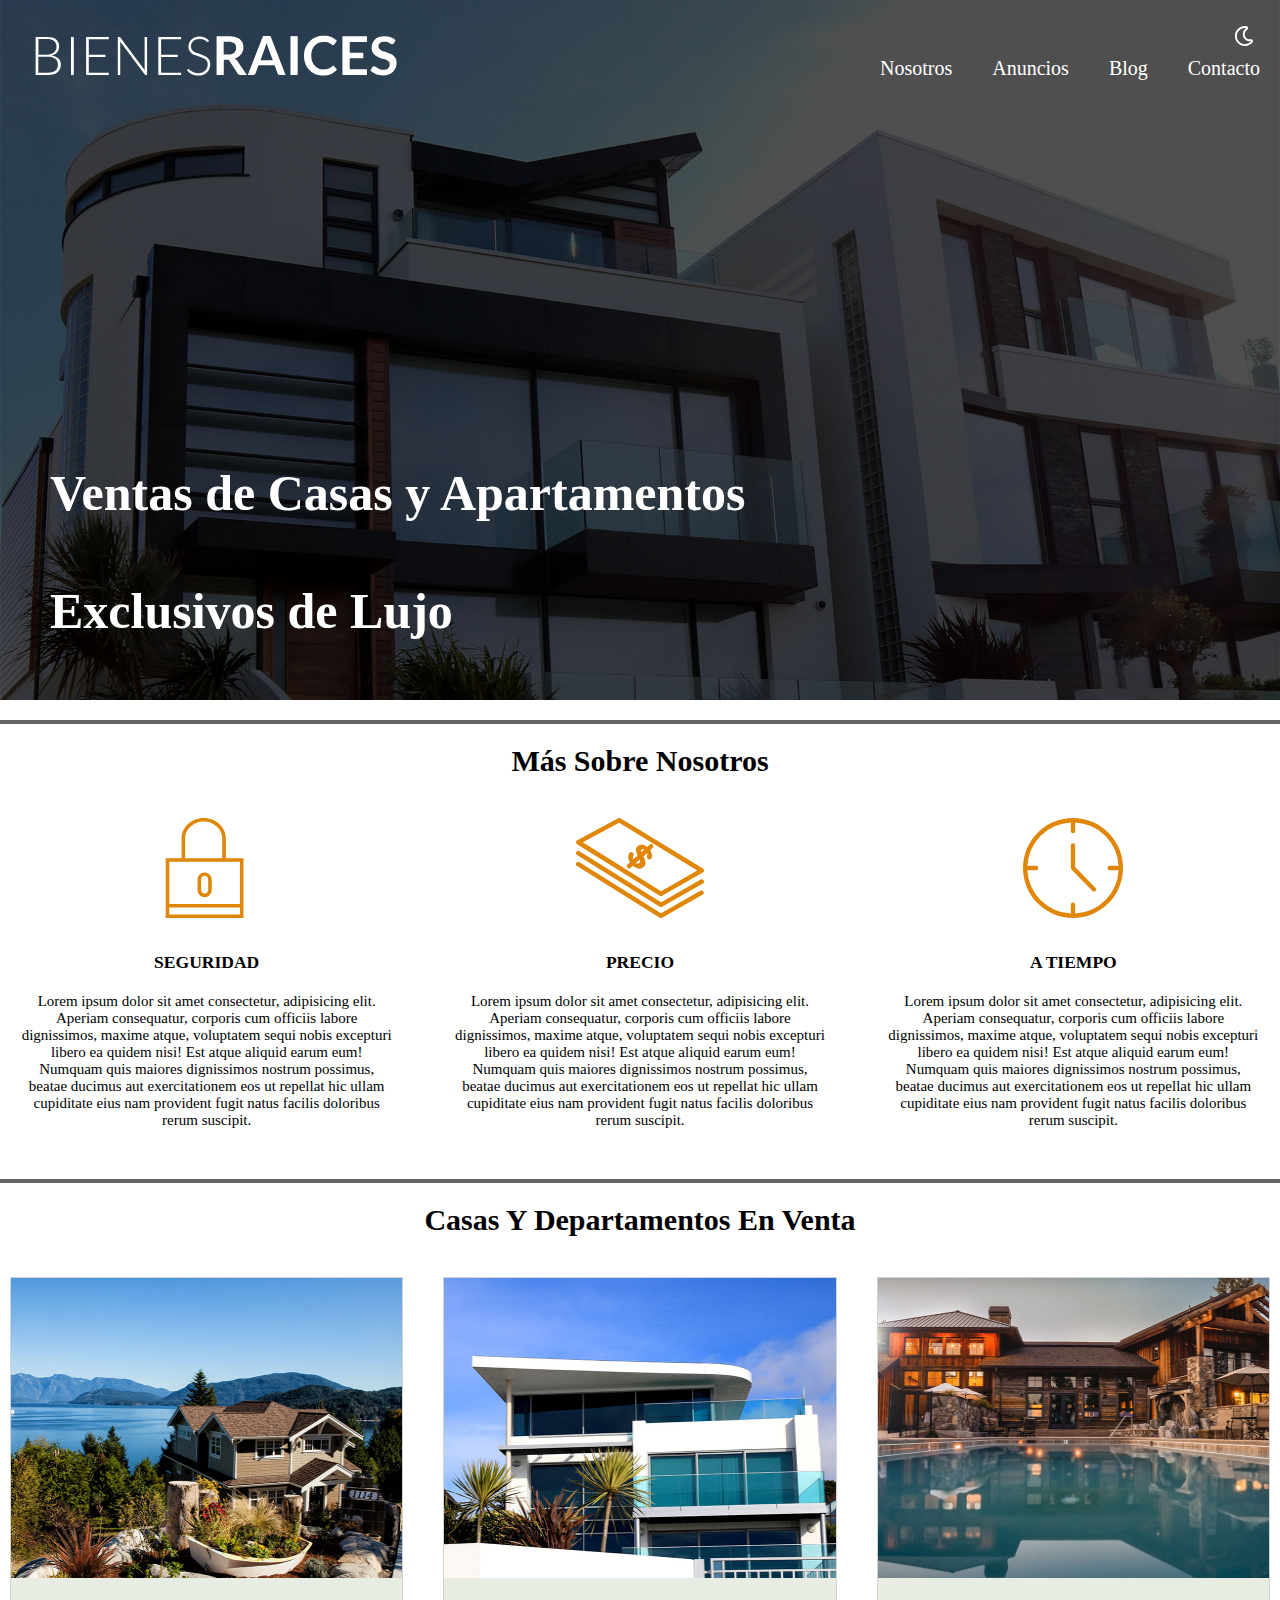
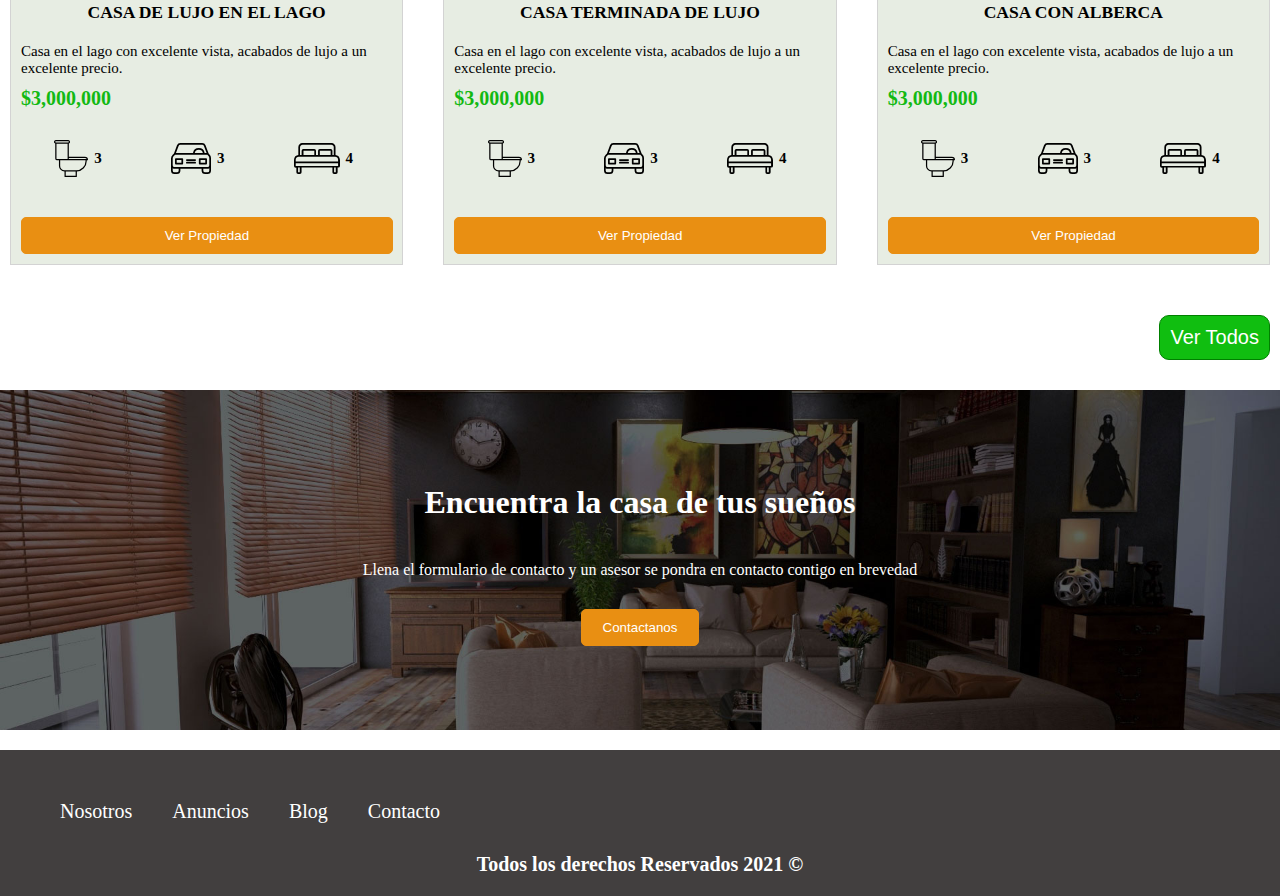
==== Views/Home/index.html @ a9c7bd70 "Creacion del index de la pagina Web" ====
<!DOCTYPE html>
<html lang="en">

<head>
    <meta charset="UTF-8">
    <meta http-equiv="X-UA-Compatible" content="IE=edge">
    <meta name="viewport" content="width=device-width, initial-scale=1.0">
    <link rel="stylesheet" href="/Styles/style.css">
    <title>Bienes Raices</title>
</head>

<body>
    <header class="header_index">
        <div class="container_header_index_top">
            <div class="header_index-top">
                <img src="/Media/img/logo.svg" alt="img_logo">
            </div>
            <nav class="container_item_nav">
                <ul class="container_item_ul">
                    <li class="item_header"><a class="item_header" href="#">Nosotros</a></li>
                    <li class="item_header"><a class="item_header" href="#">Anuncios</a></li>
                    <li class="item_header"><a class="item_header" href="#">Blog</a></li>
                    <li class="item_header"><a class="item_header" href="#">Contacto</a></li>
                    <li>
                        <button class="button_index_darkmode" type="button"><img src="/Media/img/dark-mode.svg"
                                alt="nurbo" width="20px"></button>
                    </li>
                </ul>
            </nav>

        </div>
        <div class="header_index-bottom">
            <h2>Ventas de Casas y Apartamentos </h2>
            <h2>Exclusivos de Lujo</h2>
        </div>
    </header>
    <hr>

    <section>
        <div>
            <h2 class="titulo">Más Sobre Nosotros</h2>
            <div class="container">
                <div class="item">
                    <img class="img_icon" src="/Media/img/icono1.svg" alt="" srcset="">
                    <h3 class="item_title">Seguridad</h3>
                    <p>Lorem ipsum dolor sit amet consectetur, adipisicing elit. Aperiam consequatur, corporis cum
                        officiis labore dignissimos, maxime atque, voluptatem sequi nobis excepturi libero ea quidem
                        nisi! Est atque aliquid earum eum!
                        Numquam quis maiores dignissimos nostrum possimus, beatae ducimus aut exercitationem eos ut
                        repellat hic ullam cupiditate eius nam provident fugit natus facilis doloribus rerum suscipit.
                    </p>
                </div>
                <div class="item">
                    <img class="img_icon" src="/Media/img/icono2.svg" alt="" srcset="">
                    <h3 class="item_title">Precio</h3>
                    <p>Lorem ipsum dolor sit amet consectetur, adipisicing elit. Aperiam consequatur, corporis cum
                        officiis labore dignissimos, maxime atque, voluptatem sequi nobis excepturi libero ea quidem
                        nisi! Est atque aliquid earum eum!
                        Numquam quis maiores dignissimos nostrum possimus, beatae ducimus aut exercitationem eos ut
                        repellat hic ullam cupiditate eius nam provident fugit natus facilis doloribus rerum suscipit.
                    </p>
                </div>
                <div class="item">
                    <img class="img_icon" src="/Media/img/icono3.svg" alt="" srcset="">
                    <h3 class="item_title">A tiempo</h3>
                    <p>Lorem ipsum dolor sit amet consectetur, adipisicing elit. Aperiam consequatur, corporis cum
                        officiis labore dignissimos, maxime atque, voluptatem sequi nobis excepturi libero ea quidem
                        nisi! Est atque aliquid earum eum!
                        Numquam quis maiores dignissimos nostrum possimus, beatae ducimus aut exercitationem eos ut
                        repellat hic ullam cupiditate eius nam provident fugit natus facilis doloribus rerum suscipit.
                    </p>
                </div>
            </div>
        </div>
        <hr>
        <div>
            <h2 class="titulo">casas y departamentos en venta</h2>
            <div class="container ">
                <div class="item_1 background-color_grey">
                    <img class="img_icon_anuncio" src="/Media/img/anuncio1.jpg" alt="" srcset="">
                    <h3 class="item_title">Casa de Lujo en el Lago</h3>
                    <p class="text_left margin-10">Casa en el lago con excelente vista, acabados de lujo a un excelente precio.
                    </p>
                    <p class="txt_precio text_left">$3,000,000</p>
                    <div class="container justify-content_space-evenly">
                        <div class="container_item_icon">
                            <img src="/Media/img/icono_wc.svg" alt="" srcset="">
                            <p class="bold">3</p>
                        </div>
                        <div class="container_item_icon">
                            <img src="/Media/img/icono_estacionamiento.svg" alt="" srcset="">
                            <p class="bold">3</p>
                        </div>
                        <div class="container_item_icon">
                            <img src="/Media/img/icono_dormitorio.svg" alt="" srcset="">
                            <p class="bold">4</p>
                        </div>
                    </div>
                    <button class="boton_1">Ver Propiedad</button>
                </div>
                <div class="item_1">
                    <img class="img_icon_anuncio" src="/Media/img/anuncio2.jpg" alt="" srcset="">
                    <h3 class="item_title">Casa Terminada de Lujo</h3>
                    <p class="text_left margin-10">Casa en el lago con excelente vista, acabados de lujo a un excelente precio.
                    </p>
                    <p class="txt_precio text_left">$3,000,000</p>
                    <div class="container justify-content_space-evenly">
                        <div class="container_item_icon">
                            <img src="/Media/img/icono_wc.svg" alt="" srcset="">
                            <p class="bold">3</p>
                        </div>
                        <div class="container_item_icon">
                            <img src="/Media/img/icono_estacionamiento.svg" alt="" srcset="">
                            <p class="bold">3</p>
                        </div>
                        <div class="container_item_icon">
                            <img src="/Media/img/icono_dormitorio.svg" alt="" srcset="">
                            <p class="bold">4</p>
                        </div>
                    </div>
                    <button class="boton_1">Ver Propiedad</button>
                </div>
                <div class="item_1">
                    <img class="img_icon_anuncio" src="/Media/img/anuncio3.jpg" alt="" srcset="">
                    <h3 class="item_title">Casa con Alberca</h3>
                    <p class="text_left margin-10">Casa en el lago con excelente vista, acabados de lujo a un excelente precio.
                    </p>
                    <p class="txt_precio text_left">$3,000,000</p>
                    <div class="container justify-content_space-evenly">
                        <div class="container_item_icon">
                            <img src="/Media/img/icono_wc.svg" alt="" srcset="">
                            <p class="bold">3</p>
                        </div>
                        <div class="container_item_icon">
                            <img src="/Media/img/icono_estacionamiento.svg" alt="" srcset="">
                            <p class="bold">3</p>
                        </div>
                        <div class="container_item_icon">
                            <img src="/Media/img/icono_dormitorio.svg" alt="" srcset="">
                            <p class="bold">4</p>
                        </div>
                    </div>
                    <button class="boton_1">Ver Propiedad</button>
                </div>
            </div>
            <div class="display_flex_flex-end">
                <button class="boton_2">Ver Todos</button>
            </div>
        </div>
        <div class="margin-top-20px margin-bottom-20px">
            <div class="container_img_encuentra display_flex_center">
                <div class="container_text_encuentra">
                    <h1>Encuentra la casa de tus sueños</h1>
                    <p>Llena el formulario de contacto y un asesor se pondra en contacto contigo en brevedad</p>
                    <button class="boton_1">Contactanos</button>
                </div>
        </div>
    </div>

    </section>
    

    <footer>
        <div class="header_pages">
            <nav class="container_item_nav ">
                <ul class="container_item_ul margin-top-40px">
                    <li class="item_header"><a class="item_header" href="#">Nosotros</a></li>
                    <li class="item_header"><a class="item_header" href="#">Anuncios</a></li>
                    <li class="item_header"><a class="item_header" href="#">Blog</a></li>
                    <li class="item_header"><a class="item_header" href="#">Contacto</a></li>
                </ul>
            </nav>
            <div class="container_footer">
                <h2 class="color-white font-size-20">Todos los derechos Reservados 2021 &copy</h2>
            </div>

        </div>
    </footer>
</body>

</html>
---- Styles/style.css ----
*{
    box-sizing: border-box;
    margin: 0;
}
/* HEADER */
.header_pages{
    /* border: 1px solid black; */
    background-color:rgb(66, 63, 63)
}
.header_index{
    background-image: url(/Media/img/header.jpg);
    /* background-size: contain; */
    background-size: cover;
    background-position: center;
    background-repeat:no-repeat;
    /* background-size: 100%; */

}
.container_footer{
    align-items: center;
    text-align: center;
    padding:20px;
}
.button_index_darkmode{
    /* width:20px; */
    background-color: transparent;
    border: none;
    /* float: right; */
    position:absolute;
    top: 25px;
    right:20px;

}
.container_header_index_top{
    padding:20px 0px 10px 10px;
    display:flex;
    justify-content: space-between;
}
.icon_navbar_header{
    
    width:30px;
    float: right;
    position:relative;
    top: 0px;
}
hr{
    margin:20px 0 20px 0;
    border: 2px solid black;
    opacity: 0.6;
}
.container_item_nav{
    display: flex;
    align-items:flex-end;
}
.container_item_ul{
    list-style: none;
    display:flex;
}
.item_header{
    color: white;
    margin: 10px;
    font-size: 20px;
    text-decoration: none;
}
.header_index-top img{
    width: 400px;

}

/* BODY */
.header_index-bottom{
height: 600px;
display: flex;
flex-direction: column;
align-items: flex-start;
justify-content: flex-end;


}

.header_index-bottom h2{
    color:white;
    /* border: 10px solid white; */
    font-size: 50px;
    margin-left: 50px;
    margin-top: 0px;
    margin-bottom: 60px;
}
.titulo{
    text-align: center;
    font-size: 30px;
    text-transform: capitalize;
}
.container{
    display: flex;
    gap: 20px;
    margin-bottom: 30px;
    margin-top: 30px;
}

.item{
    color: black;
    /* margin: 10px; */
    font-size: 15px;
    text-align: center;
    /* text-decoration: none; */
}
.item_1{
    color: black;
    border: 1px solid lightgray;
    width:100%;
    margin: 10px;
    font-size: 15px;
    text-align: center;
    background-color: #e7ede3;
    /* text-decoration: none; */
}
.container_item_icon{
    display: flex;
    flex-direction:row;
    align-items:center;
}
.container_item_icon p{
    margin: 6px;
    font-size: 15px;
}

.container_img_encuentra{
    background-image: url(/Media/img/encuentra.jpg);
    background-repeat: no-repeat;
    /* background-size: contain; */
    background-size: cover;
    /* background-position: center; */
    height: 340px;
    width:100%;
}

.container_text_encuentra{
    display: flex;
    flex-direction:column;
    color: white;
    align-items: center;
}
.container_text_encuentra button{
    width: 20%;
}
.container_text_encuentra h1, p{
    margin:20px;
}


.img_icon{
    height: 100px;
    margin: 10px;
}
.img_icon_anuncio{
    /* border: 1px solid black; */
    width: 100%;
    height: 300px;
    margin: 0px;
    padding: 0px;
}
.item_title{
    text-transform: uppercase;
    margin: 20px;
    font-weight: bold;

}
.txt_precio{
    font-size: 20px;
    color: rgb(19, 185, 19);
    font-weight: bold;
    margin: 10px;
}
.boton_1{
    width:95%;
    margin:10px;
    color: white;
    background-color:rgb(233, 143, 18);
    padding: 10px;
    border: 1px solid rgb(233, 143, 18);
    border-radius: 5px;
}
.boton_2{
    font-size: 20px;
    color: white;
    background-color:rgb(16, 190, 16);
    padding: 10px;
    margin: 10px;
    border: 1px solid green;
    border-radius:10px;
}

/* FOOTER */






/* COMUN */
.margin-top-40px{
    margin-top: 40px;
}
.margin-top-10px{
    margin-top: 10px;
}
.margin-top-20px{
    margin-top: 20px;
}
.margin-bottom-40px{
    margin-bottom: 40px;
}
.margin-bottom-10px{
    margin-bottom: 10px;
}
.margin-bottom-20px{
    margin-bottom: 20px;
}
.color-white{
    color: white;
}
.font-size-20{
    font-size: 20px;
}
.normal{
    font-weight: normal;
}
.bold{
    font-weight: bold;
}
.text_center{
    text-align:center;
}
.text_left{
    text-align:left;
}
.margin-20{
    margin:20px;
}
.margin-10{
    margin:10px;
}
.width-100_100{
    width:100%;
}
.height{
    height:400px;
}

.padding-left-0px{
    padding-left: 0px;
}
.justify-content_space-evenly{
    justify-content: space-evenly;
}
/* .background-color_grey{
    background-color:#e7ede3;
} */
.display_flex{
    display: flex;
}
.display_flex_flex-end{
    display: flex;
    align-items: baseline;
    justify-content: flex-end;

}
.display_flex_center{
    display: flex;
    flex-direction: column;
    justify-content: center;
    align-items: center;
}
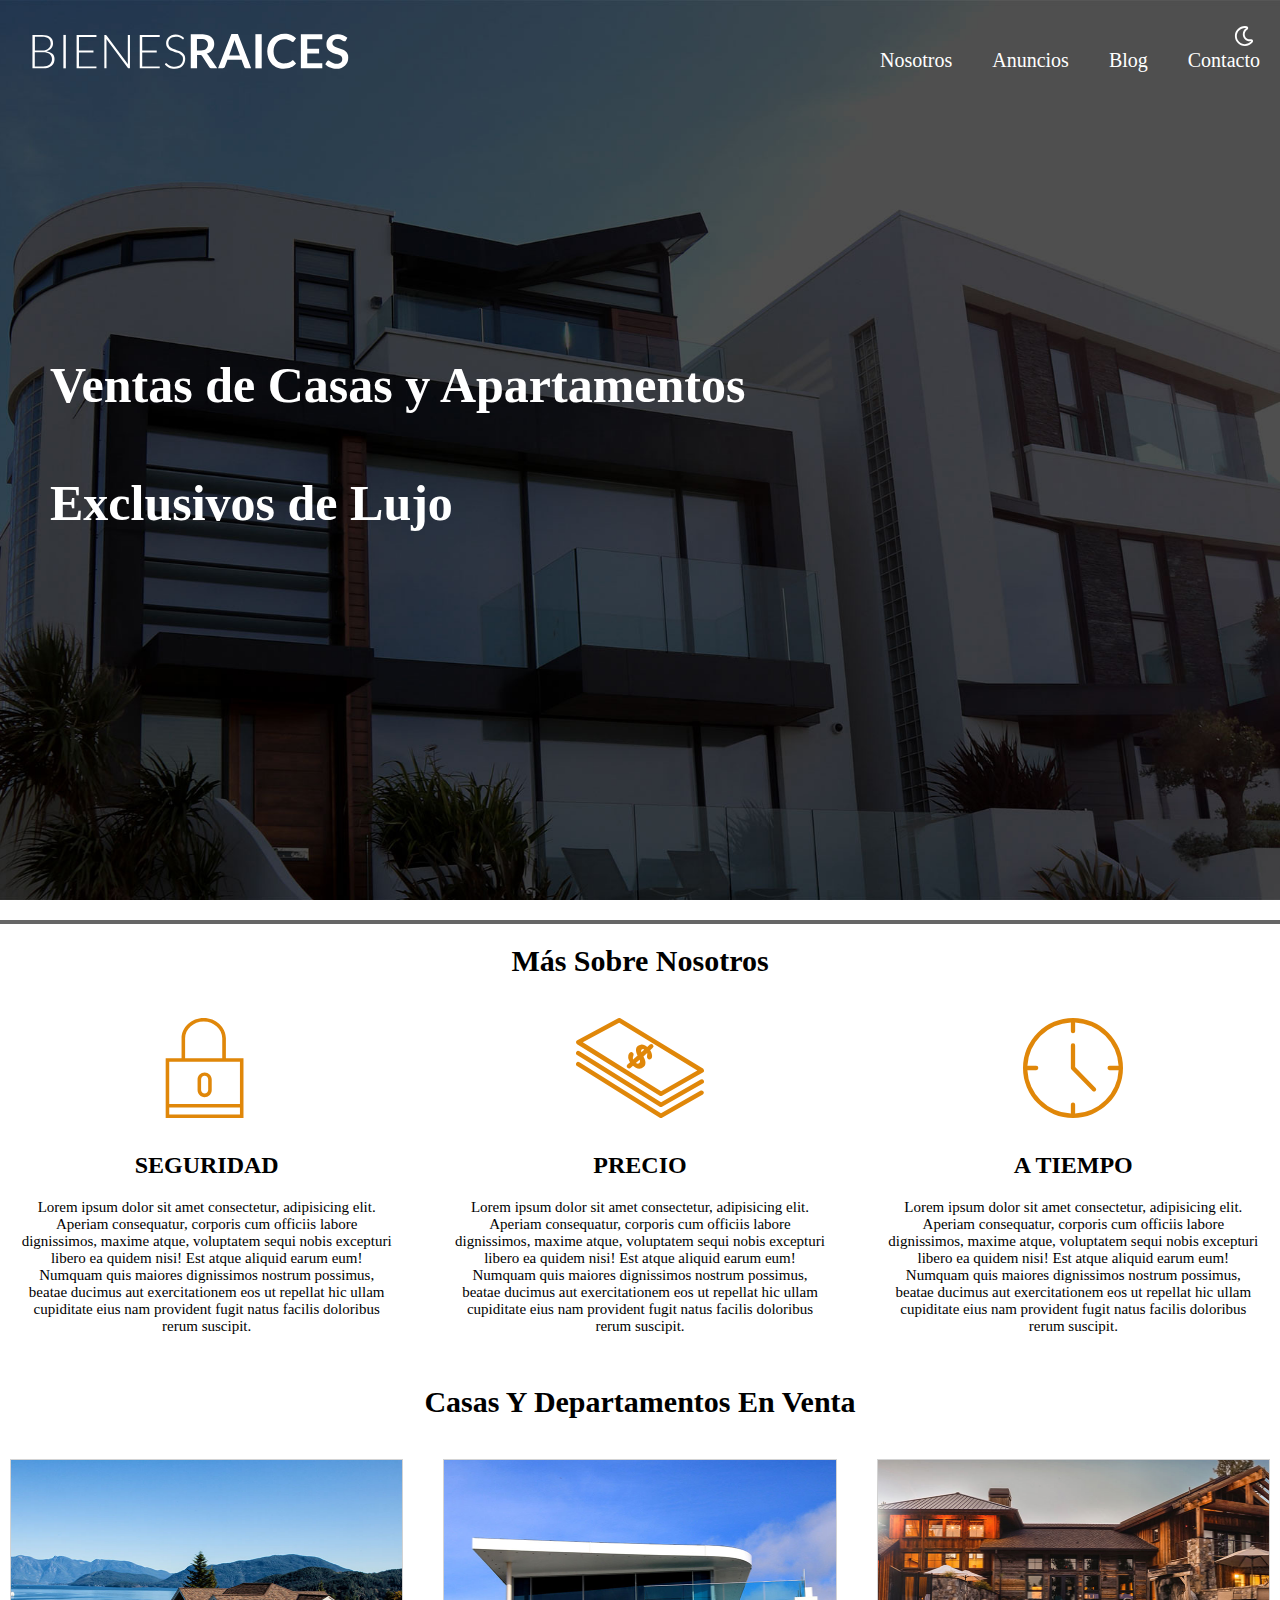
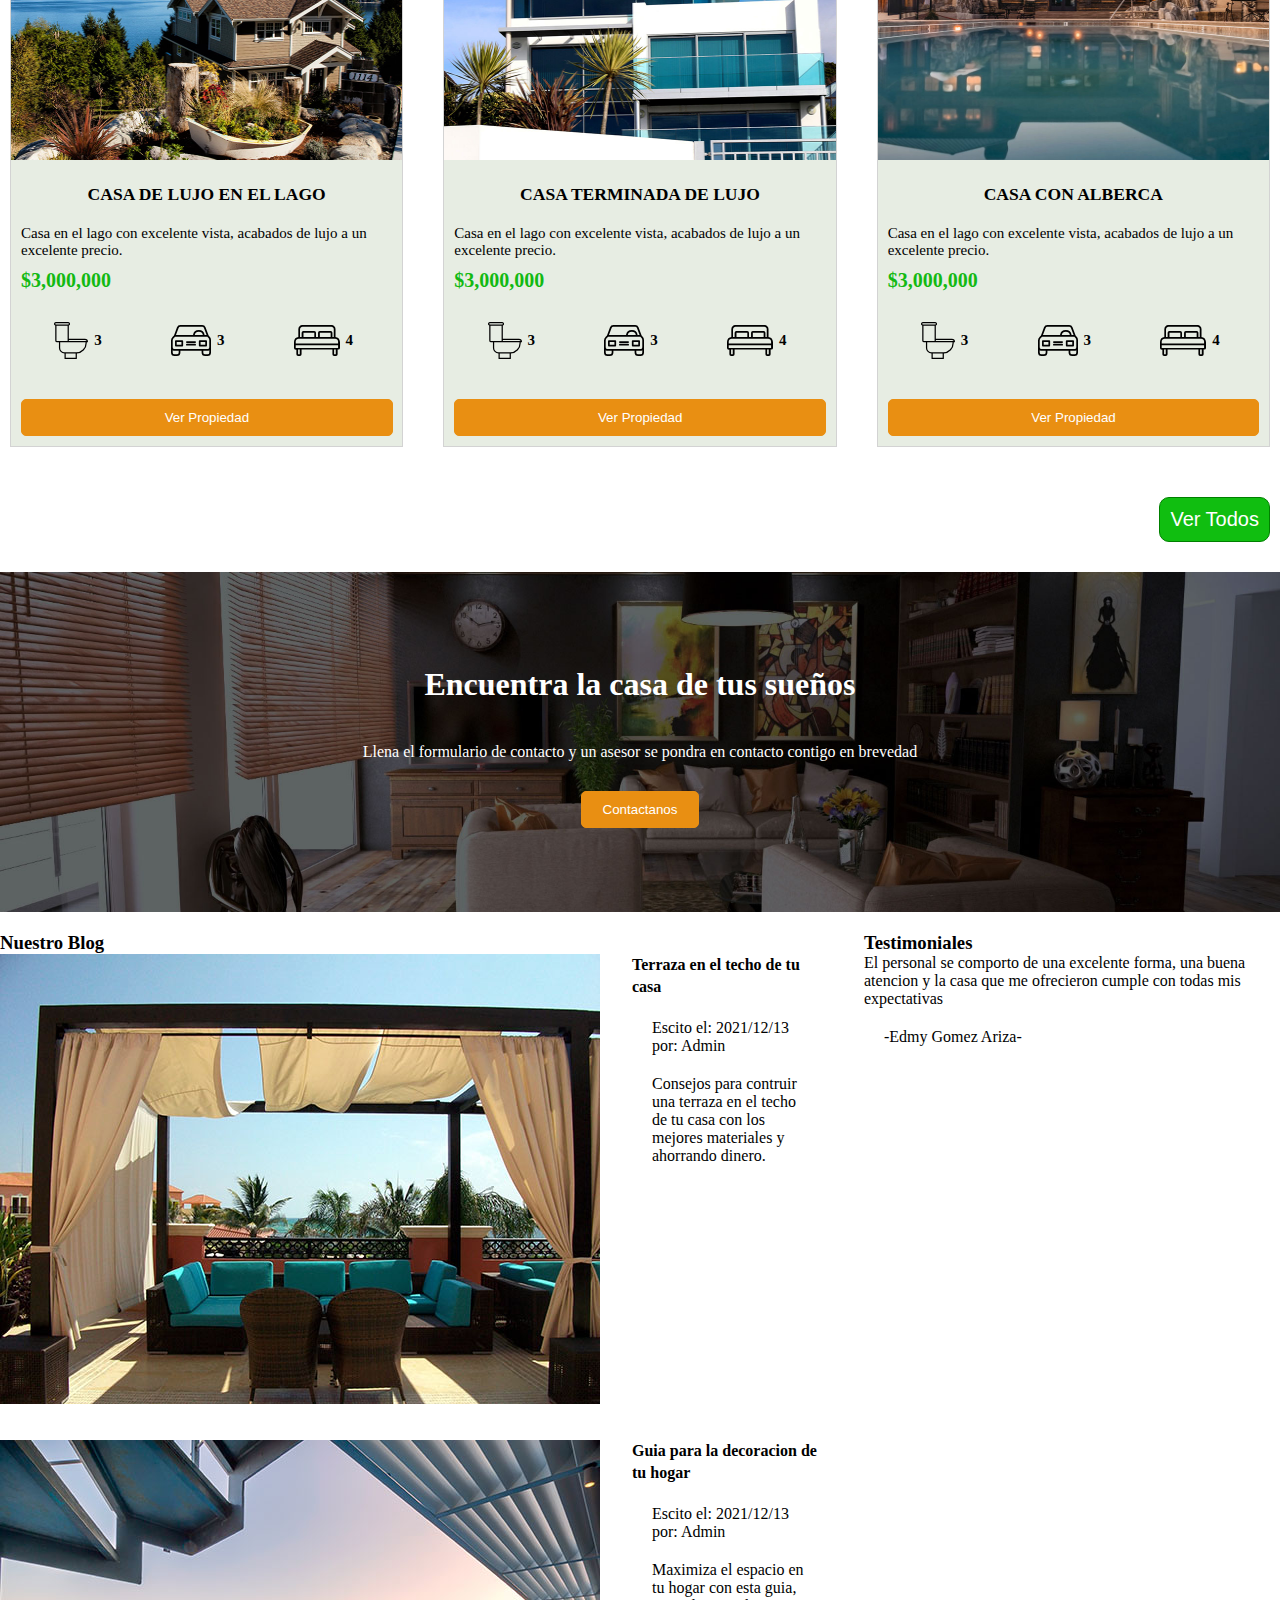
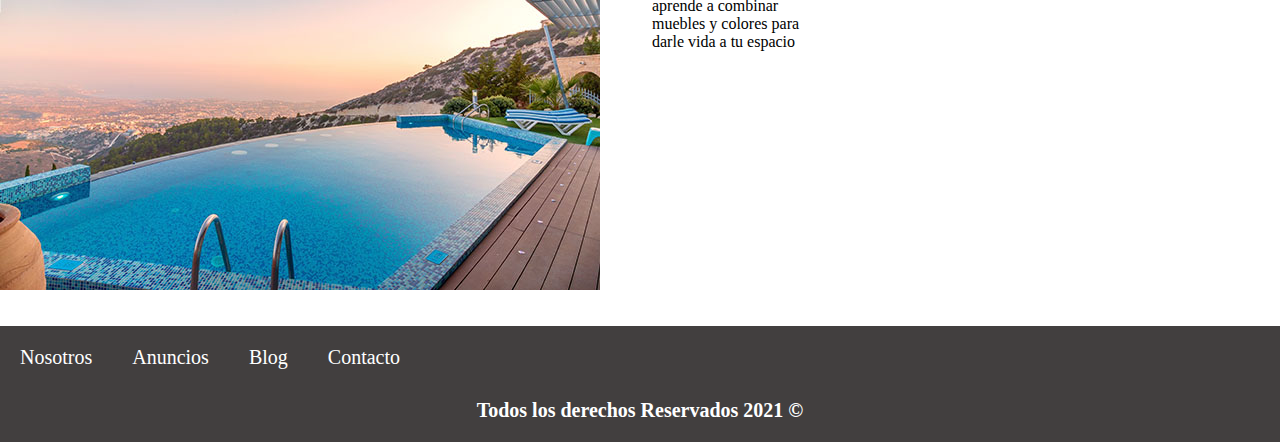
==== commit 93ebdfa3: "Se realizaron algunos arreglos a la estructura" ====
--- a/Views/Home/index.html
+++ b/Views/Home/index.html
@@ -5,7 +5,7 @@
     <meta charset="UTF-8">
     <meta http-equiv="X-UA-Compatible" content="IE=edge">
     <meta name="viewport" content="width=device-width, initial-scale=1.0">
-    <link rel="stylesheet" href="/Styles/style.css">
+    <link rel="stylesheet" href="/CSS/style.css">
     <title>Bienes Raices</title>
 </head>
 
@@ -13,14 +13,16 @@
     <header class="header_index">
         <div class="container_header_index_top">
             <div class="header_index-top">
-                <img src="/Media/img/logo.svg" alt="img_logo">
+                <a href="/Views/Home/index.html">
+                    <img src="/Media/img/logo.svg" alt="img_logo">
+                </a>
             </div>
             <nav class="container_item_nav">
                 <ul class="container_item_ul">
-                    <li class="item_header"><a class="item_header" href="#">Nosotros</a></li>
-                    <li class="item_header"><a class="item_header" href="#">Anuncios</a></li>
-                    <li class="item_header"><a class="item_header" href="#">Blog</a></li>
-                    <li class="item_header"><a class="item_header" href="#">Contacto</a></li>
+                    <li class="item_header"><a class="item_header" href="/Views/Pages/Nosotros.html">Nosotros</a></li>
+                    <li class="item_header"><a class="item_header" href="/Views/Pages/Anuncios.html">Anuncios</a></li>
+                    <li class="item_header"><a class="item_header" href="/Views/Pages/Blog.html">Blog</a></li>
+                    <li class="item_header"><a class="item_header" href="/Views/Pages/Contactanos.html">Contacto</a></li>
                     <li>
                         <button class="button_index_darkmode" type="button"><img src="/Media/img/dark-mode.svg"
                                 alt="nurbo" width="20px"></button>
@@ -42,7 +44,7 @@
             <div class="container">
                 <div class="item">
                     <img class="img_icon" src="/Media/img/icono1.svg" alt="" srcset="">
-                    <h3 class="item_title">Seguridad</h3>
+                    <h3 class="item_title icon_h3_title">Seguridad</h3>
                     <p>Lorem ipsum dolor sit amet consectetur, adipisicing elit. Aperiam consequatur, corporis cum
                         officiis labore dignissimos, maxime atque, voluptatem sequi nobis excepturi libero ea quidem
                         nisi! Est atque aliquid earum eum!
@@ -52,7 +54,7 @@
                 </div>
                 <div class="item">
                     <img class="img_icon" src="/Media/img/icono2.svg" alt="" srcset="">
-                    <h3 class="item_title">Precio</h3>
+                    <h3 class="item_title icon_h3_title">Precio</h3>
                     <p>Lorem ipsum dolor sit amet consectetur, adipisicing elit. Aperiam consequatur, corporis cum
                         officiis labore dignissimos, maxime atque, voluptatem sequi nobis excepturi libero ea quidem
                         nisi! Est atque aliquid earum eum!
@@ -62,7 +64,7 @@
                 </div>
                 <div class="item">
                     <img class="img_icon" src="/Media/img/icono3.svg" alt="" srcset="">
-                    <h3 class="item_title">A tiempo</h3>
+                    <h3 class="item_title icon_h3_title">A tiempo</h3>
                     <p>Lorem ipsum dolor sit amet consectetur, adipisicing elit. Aperiam consequatur, corporis cum
                         officiis labore dignissimos, maxime atque, voluptatem sequi nobis excepturi libero ea quidem
                         nisi! Est atque aliquid earum eum!
@@ -72,14 +74,17 @@
                 </div>
             </div>
         </div>
-        <hr>
+    </section>
+    <main>
+
         <div>
             <h2 class="titulo">casas y departamentos en venta</h2>
             <div class="container ">
-                <div class="item_1 background-color_grey">
+                <div class="item_1 background-color_grey ">
                     <img class="img_icon_anuncio" src="/Media/img/anuncio1.jpg" alt="" srcset="">
                     <h3 class="item_title">Casa de Lujo en el Lago</h3>
-                    <p class="text_left margin-10">Casa en el lago con excelente vista, acabados de lujo a un excelente precio.
+                    <p class="text_left margin-10">Casa en el lago con excelente vista, acabados de lujo a un excelente
+                        precio.
                     </p>
                     <p class="txt_precio text_left">$3,000,000</p>
                     <div class="container justify-content_space-evenly">
@@ -101,7 +106,8 @@
                 <div class="item_1">
                     <img class="img_icon_anuncio" src="/Media/img/anuncio2.jpg" alt="" srcset="">
                     <h3 class="item_title">Casa Terminada de Lujo</h3>
-                    <p class="text_left margin-10">Casa en el lago con excelente vista, acabados de lujo a un excelente precio.
+                    <p class="text_left margin-10">Casa en el lago con excelente vista, acabados de lujo a un excelente
+                        precio.
                     </p>
                     <p class="txt_precio text_left">$3,000,000</p>
                     <div class="container justify-content_space-evenly">
@@ -123,7 +129,8 @@
                 <div class="item_1">
                     <img class="img_icon_anuncio" src="/Media/img/anuncio3.jpg" alt="" srcset="">
                     <h3 class="item_title">Casa con Alberca</h3>
-                    <p class="text_left margin-10">Casa en el lago con excelente vista, acabados de lujo a un excelente precio.
+                    <p class="text_left margin-10">Casa en el lago con excelente vista, acabados de lujo a un excelente
+                        precio.
                     </p>
                     <p class="txt_precio text_left">$3,000,000</p>
                     <div class="container justify-content_space-evenly">
@@ -147,27 +154,78 @@
                 <button class="boton_2">Ver Todos</button>
             </div>
         </div>
-        <div class="margin-top-20px margin-bottom-20px">
+    </main>
+    <section>
+        <div class="margin-top-20px margin-bottom-20px ">
             <div class="container_img_encuentra display_flex_center">
                 <div class="container_text_encuentra">
                     <h1>Encuentra la casa de tus sueños</h1>
                     <p>Llena el formulario de contacto y un asesor se pondra en contacto contigo en brevedad</p>
                     <button class="boton_1">Contactanos</button>
                 </div>
-        </div>
+            </div>
+        </div>
+
+    </section>
+    <div class="contenedor seccion seccion-inferior">
+        <section class="blog">
+            <h3>Nuestro Blog</h3>
+
+            <article class="entrada-blog">
+                <div class="imagen">
+                    <picture>
+                        <img loading="lazy" src="/Media/img/blog1.jpg" alt="Entrada_blog">
+                    </picture>
+                </div>
+                <div class="texto-entrada">
+                    <h4>Terraza en el techo de tu casa</h4>
+                    <p>Escito el: <span>2021/12/13</span> por: <span>Admin</span></p>
+                    <p>
+                        Consejos para contruir una terraza en el techo de tu casa con los mejores
+                        materiales y ahorrando dinero.
+                    </p>
+
+                </div>
+
+            </article>
+            <article class="entrada-blog">
+                <div class="imagen">
+                    <picture>
+                        <img loading="lazy" src="/Media/img/blog2.jpg" alt="Entrada_blog">
+                    </picture>
+                </div>
+                <div class="texto-entrada">
+                    <h4>Guia para la decoracion de tu hogar</h4>
+                    <p>Escito el: <span>2021/12/13</span> por: <span>Admin</span></p>
+                    <p>
+                        Maximiza el espacio en tu hogar con esta guia, aprende a combinar muebles y colores para darle vida a tu espacio 
+                    </p>
+
+                </div>
+
+            </article>
+        </section>
+        <section class="testimoniales">
+            <h3>Testimoniales</h3>
+            <div class="testimonial">
+                <blockquote>
+                    El personal se comporto de una excelente forma, una buena atencion y la casa que me ofrecieron cumple con todas mis expectativas
+                </blockquote>
+                <p>-Edmy Gomez Ariza-</p>
+            </div>
+
+        </section>
     </div>
 
-    </section>
-    
 
     <footer>
         <div class="header_pages">
             <nav class="container_item_nav ">
-                <ul class="container_item_ul margin-top-40px">
-                    <li class="item_header"><a class="item_header" href="#">Nosotros</a></li>
-                    <li class="item_header"><a class="item_header" href="#">Anuncios</a></li>
-                    <li class="item_header"><a class="item_header" href="#">Blog</a></li>
-                    <li class="item_header"><a class="item_header" href="#">Contacto</a></li>
+                <ul class="container_item_ul margin-top-10px padding-left-0px">
+                    <li class="item_header"><a class="item_header" href="/Views/Pages/Nosotros.html">Nosotros</a></li>
+                    <li class="item_header"><a class="item_header" href="/Views/Pages/Anuncios.html">Anuncios</a></li>
+                    <li class="item_header"><a class="item_header" href="/Views/Pages/Blog.html">Blog</a></li>
+                    <li class="item_header"><a class="item_header" href="/Views/Pages/Contactanos.html">Contacto</a></li>
                 </ul>
             </nav>
             <div class="container_footer">
--- a/CSS/style.css
+++ b/CSS/style.css
@@ -0,0 +1,312 @@
+*{
+    box-sizing: border-box;
+    margin: 0;
+}
+/* HEADER */
+.header_pages{
+    /* border: 1px solid black; */
+    background-color:rgb(66, 63, 63)
+}
+.header_index{
+    background-image: url(/Media/img/header.jpg);
+    /* background-size: contain; */
+    height:100vh;
+    background-size: cover;
+    background-position: center;
+    background-repeat:no-repeat;
+    /* background-size: 100%; */
+
+}
+.container_footer{
+    align-items: center;
+    text-align: center;
+    padding:20px;
+}
+.button_index_darkmode{
+    /* width:20px; */
+    background-color: transparent;
+    border: none;
+    /* float: right; */
+    position:absolute;
+    top: 25px;
+    right:20px;
+
+}
+.container_header_index_top{
+    padding:20px 0px 10px 10px;
+    display:flex;
+    justify-content: space-between;
+}
+.icon_navbar_header{
+    
+    width:30px;
+    float: right;
+    position:relative;
+    top: 0px;
+}
+hr{
+    margin:20px 0 20px 0;
+    border: 2px solid black;
+    opacity: 0.6;
+}
+.container_item_nav{
+    display: flex;
+    align-items:flex-end;
+}
+.container_item_ul{
+    list-style: none;
+    display:flex;
+}
+.item_header{
+    color: white;
+    margin: 10px;
+    font-size: 20px;
+    text-decoration: none;
+}
+.header_index-top img{
+    width: 350px;
+
+}
+
+/* BODY */
+.header_index-bottom{
+height: 500px;
+display: flex;
+flex-direction: column;
+align-items: flex-start;
+justify-content: flex-end;
+
+
+}
+
+.header_index-bottom h2{
+    color:white;
+    /* border: 10px solid white; */
+    font-size: 50px;
+    margin-left: 50px;
+    margin-top: 0px;
+    margin-bottom: 60px;
+}
+.titulo{
+    text-align: center;
+    font-size: 30px;
+    text-transform: capitalize;
+}
+.container{
+    display: flex;
+    gap: 20px;
+    margin-bottom: 30px;
+    margin-top: 30px;
+}
+
+.item{
+    color: black;
+    /* margin: 10px; */
+    font-size: 15px;
+    text-align: center;
+    /* text-decoration: none; */
+}
+.item_1{
+    color: black;
+    border: 1px solid lightgray;
+    width:100%;
+    margin: 10px;
+    font-size: 15px;
+    text-align: center;
+    background-color: #e7ede3;
+    /* text-decoration: none; */
+}
+.container_item_icon{
+    display: flex;
+    flex-direction:row;
+    align-items:center;
+}
+.container_item_icon p{
+    margin: 6px;
+    font-size: 15px;
+}
+
+.container_img_encuentra{
+    background-image: url(/Media/img/encuentra.jpg);
+    background-repeat: no-repeat;
+    /* background-size: contain; */
+    background-size: cover;
+    /* background-position: center; */
+    height: 340px;
+    width:100%;
+}
+
+.container_text_encuentra{
+    display: flex;
+    flex-direction:column;
+    color: white;
+    align-items: center;
+}
+.container_text_encuentra button{
+    width: 20%;
+}
+.container_text_encuentra h1, p{
+    margin:20px;
+}
+
+
+.img_icon{
+    height: 100px;
+    margin: 10px;
+}
+.img_icon_anuncio{
+    /* border: 1px solid black; */
+    width: 100%;
+    height: 300px;
+    margin: 0px;
+    padding: 0px;
+}
+.item_title{
+    text-transform: uppercase;
+    margin: 20px;
+    font-weight: bold;
+
+}
+.txt_precio{
+    font-size: 20px;
+    color: rgb(19, 185, 19);
+    font-weight: bold;
+    margin: 10px;
+}
+.boton_1{
+    width:95%;
+    margin:10px;
+    color: white;
+    background-color:rgb(233, 143, 18);
+    padding: 10px;
+    border: 1px solid rgb(233, 143, 18);
+    border-radius: 5px;
+}
+.boton_2{
+    font-size: 20px;
+    color: white;
+    background-color:rgb(16, 190, 16);
+    padding: 10px;
+    margin: 10px;
+    border: 1px solid green;
+    border-radius:10px;
+}
+
+.seccion-inferior{
+    display: grid;
+    grid-template-columns: 2fr 1fr;
+    column-gap: 2rem;
+}
+.entrada-blog{
+    margin-bottom: 2rem;
+    display: grid;
+    grid-template-columns:1fr 2fr;
+    column-gap:2rem;
+}
+
+.texto-entrada h4{
+    margin: 0;
+    line-height: 1.4;
+
+}
+.texto-entrada h4::after{
+    content: "";
+    width:15rem;
+    height: .5rem;
+    background-color:green;
+    margin-top: 1rem;
+}
+
+/* FOOTER */
+
+
+
+
+
+
+/* COMUN */
+.margin-top-40px{
+    margin-top: 40px;
+}
+.margin-top-10px{
+    margin-top: 10px;
+}
+.margin-top-20px{
+    margin-top: 20px;
+}
+.margin-bottom-40px{
+    margin-bottom: 40px;
+}
+.margin-bottom-10px{
+    margin-bottom: 10px;
+}
+.margin-bottom-20px{
+    margin-bottom: 20px;
+}
+.color-white{
+    color: white;
+}
+.font-size-20{
+    font-size: 20px;
+}
+.normal{
+    font-weight: normal;
+}
+.bold{
+    font-weight: bold;
+}
+.text_center{
+    text-align:center;
+}
+.text_left{
+    text-align:left;
+}
+.margin-20{
+    margin:20px;
+}
+.margin-10{
+    margin:10px;
+}
+.width-100_100{
+    width:100%;
+}
+.height{
+    height:400px;
+}
+
+.padding-left-0px{
+    padding-left: 0px;
+}
+.justify-content_space-evenly{
+    justify-content: space-evenly;
+}
+/* .background-color_grey{
+    background-color:#e7ede3;
+} */
+.display_flex{
+    display: flex;
+}
+.display_flex_flex-end{
+    display: flex;
+    align-items: baseline;
+    justify-content: flex-end;
+
+}
+.display_flex_center{
+    display: flex;
+    flex-direction: column;
+    justify-content: center;
+    align-items: center;
+}
+.height-100vh{
+    height: 100vh;
+}
+.icon_h3_title{
+    font-size:1.5rem;
+    text-transform: uppercase;
+}
+
+.justify-content_space-between{
+    justify-content: space-between;
+}
+
